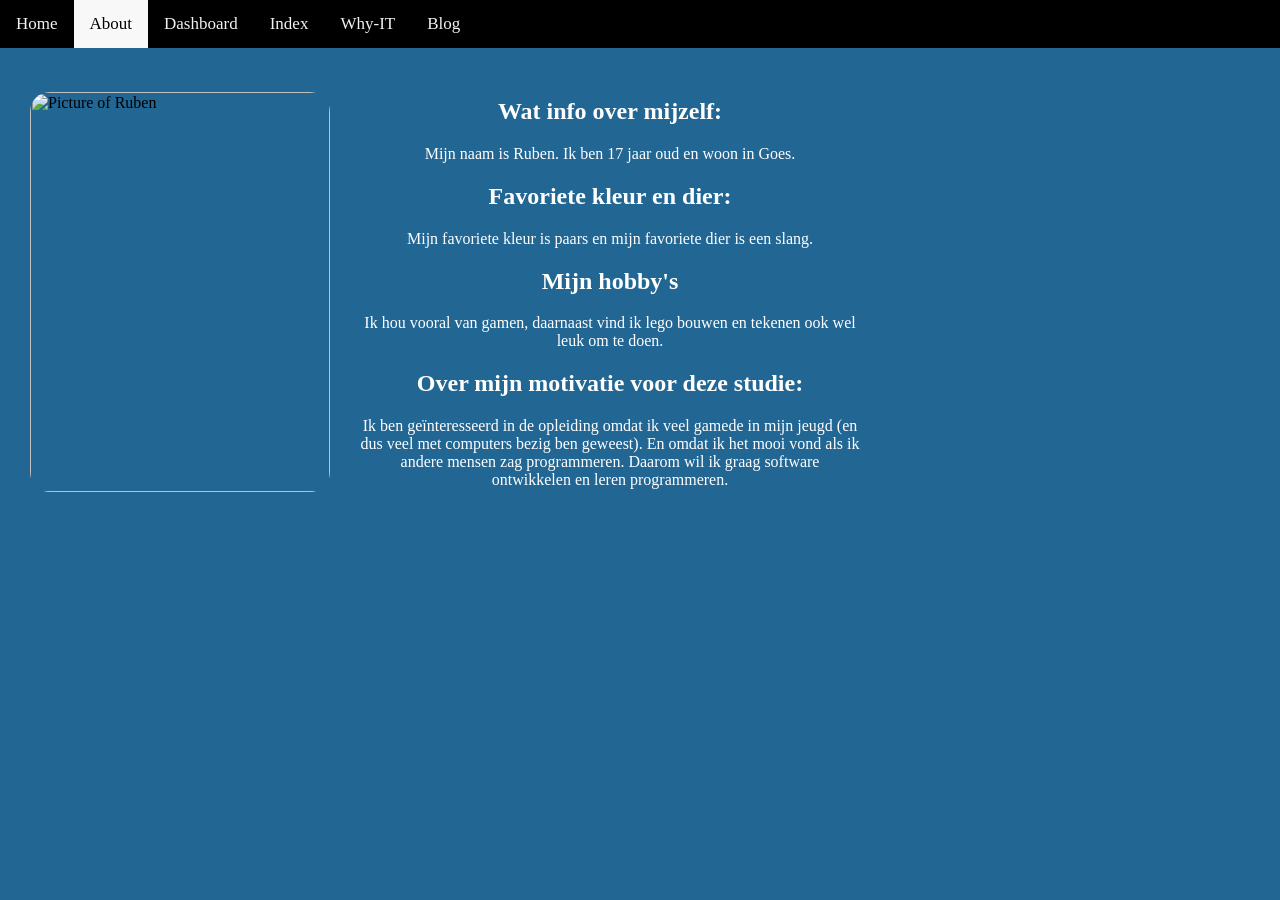
==== about.html @ 3eced34e "Save latest website changes" ====
<DOCTYPE html>
    <html>

    <head>
    <title>Profile</title>    
    </head>
    <link rel="stylesheet" href="style.css">

    <body>
        <div class="topnav">
  <a href="profile.html">Home</a>
  <a class="active" href="about.html">About</a>
  <a href="dashboard.html">Dashboard</a>
  <a href="index.html">Index</a>
  <a href="why-it.html">Why-IT</a>
  <a href="blog.html">Blog</a>
</div>
      <div class="about">
    <img src="https://cdn.discordapp.com/attachments/1208108488035672106/1536453632185073704/20260722_164347.jpg?ex=6a9a70b3&is=6a991f33&hm=cbbdc9ba0c0e3b7975a08308f835176b50902ed363e5f5475d94e28af100e6da&"
         alt="Picture of Ruben">

    <div>
        <h2 class="h2">Wat info over mijzelf:</h2>
        <p>Mijn naam is Ruben. Ik ben 17 jaar oud en woon in Goes.</p>

        <h2 class="h2">Favoriete kleur en dier:</h2>
        <p>Mijn favoriete kleur is paars en mijn favoriete dier is een slang.</p>

        <h2 class="h2">Mijn hobby's</h2>
        <p>Ik hou vooral van gamen, daarnaast vind ik lego bouwen en tekenen ook wel leuk om te doen.</p>

        <h2 class="h2">Over mijn motivatie voor deze studie:</h2>
        <p>
            Ik ben geïnteresseerd in de opleiding omdat ik veel gamede in mijn jeugd
            (en dus veel met computers bezig ben geweest). En omdat ik het mooi vond
            als ik andere mensen zag programmeren. Daarom wil ik graag software
            ontwikkelen en leren programmeren.
        </p>
    </div>
</div>
  

    </body>

    </html>
---- style.css ----
p, h2 {
    color: white;
    font-family: sans-serif: font-size: 40px;
    text-align: center;
}

body {
    background-color: rgb(34, 102, 148);
    margin:0%;
}


.topnav {
    background-color: #000000;
    overflow: hidden;
}

/* Style the links inside the navigation bar */
.topnav a {
    float: left;
    color: #f2f2f2;
    text-align: center;
    padding: 14px 16px;
    text-decoration: none;
    font-size: 17px;
}

/* Change the color of links on hover */
.topnav a:hover {
    background-color: #ddd;
    color: rgb(8, 7, 7);
}

/* Add a color to the active/current link */
.topnav a.active {
    background-color: #f8f8f8;
    color: rgb(0, 0, 0);
}
table, th, td {
  border: 1px solid black;
  border-collapse: collapse;
}

.about {
    display: flex;
    align-items: center;
    gap: 30px;
    margin: 30px;
}

.about img {
    width: 300px;
    height: 400px;
    border-radius: 20px;
}

.about > div {
    max-width: 500px;
}
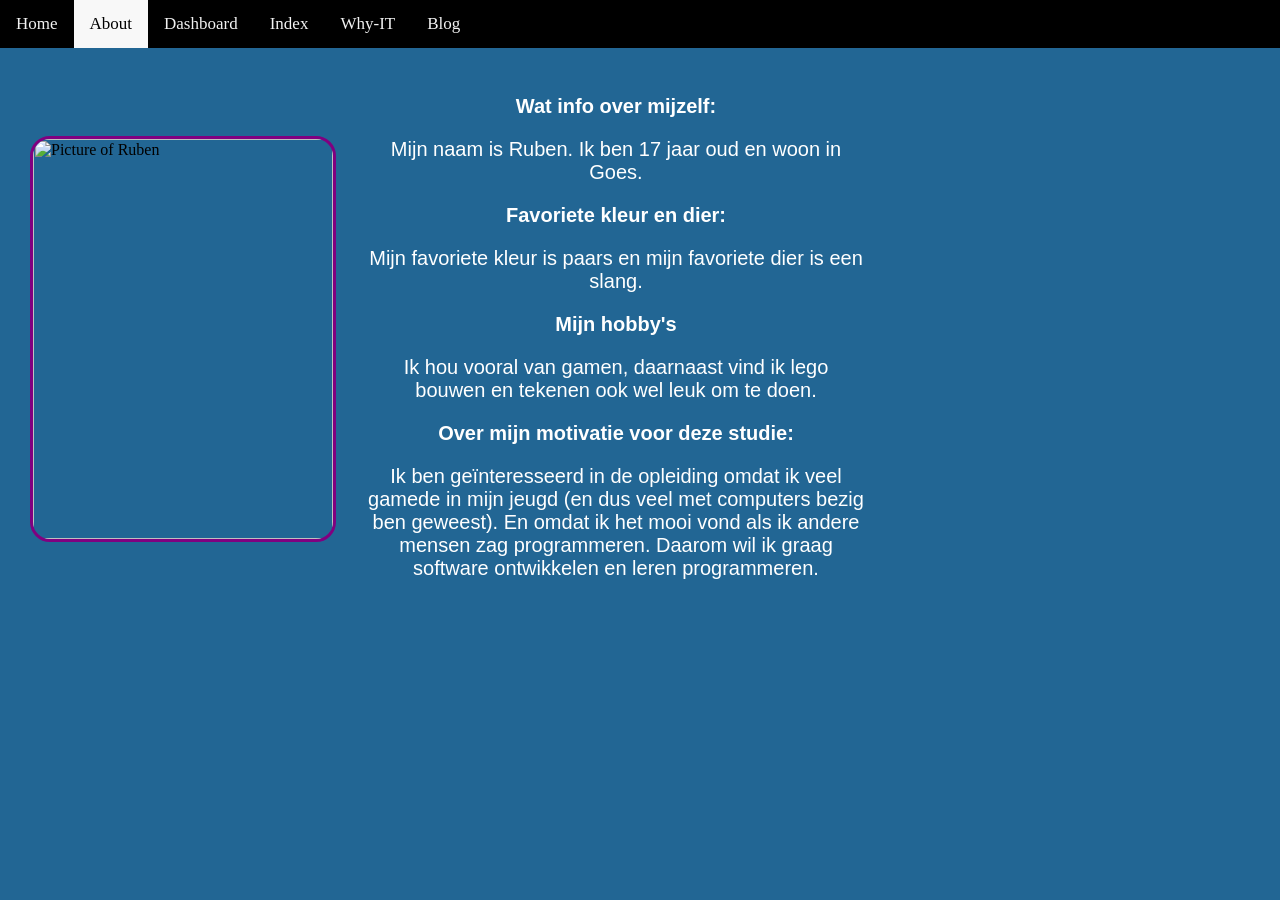
==== commit a07e5f9d: "Fix shared stylesheet paths" ====
--- a/about.html
+++ b/about.html
@@ -4,8 +4,9 @@
     <head>
     <title>Profile</title>    
     </head>
-    <link rel="stylesheet" href="style.css">
-
+    <link rel="stylesheet" href="resources/style.css">
+    <meta name="viewport" content="width=device-width, initial-scale=1.0">
+    <meta charset="UTF-8">
     <body>
         <div class="topnav">
   <a href="profile.html">Home</a>
--- a/resources/style.css
+++ b/resources/style.css
@@ -0,0 +1,75 @@
+
+p, h2 {
+    color: white;
+    font-family: sans-serif;
+    font-size: 20px;
+    text-align: center;
+}
+
+body {
+    background-color: rgb(34, 102, 148);
+    margin:0%;
+}
+
+
+.topnav {
+    background-color: #000000;
+    overflow: hidden;
+}
+
+/* Style the links inside the navigation bar */
+.topnav a {
+    float: left;
+    color: #f2f2f2;
+    text-align: center;
+    padding: 14px 16px;
+    text-decoration: none;
+    font-size: 17px;
+}
+
+/* Change the color of links on hover */
+.topnav a:hover {
+    background-color: #ddd;
+    color: rgb(8, 7, 7);
+}
+
+/* Add a color to the active/current link */
+.topnav a.active {
+    background-color: #f8f8f8;
+    color: rgb(0, 0, 0);
+}
+
+.about {
+    display: flex;
+    align-items: center;
+    gap: 30px;
+    margin: 30px;
+}
+
+.about img {
+    width: 300px;
+    height: 400px;
+    border-radius: 20px;
+}
+
+.about > div {
+    max-width: 500px;
+}
+
+table, th, td {
+    border: 1px solid black;
+    border-collapse: collapse;
+}
+
+tr:hover td {
+    background-color: #D6EEEE;
+}
+
+.about img {
+    width: 300px;
+    height: 400px;
+    border-radius: 20px;
+    border: 3px solid purple;
+}
+
+
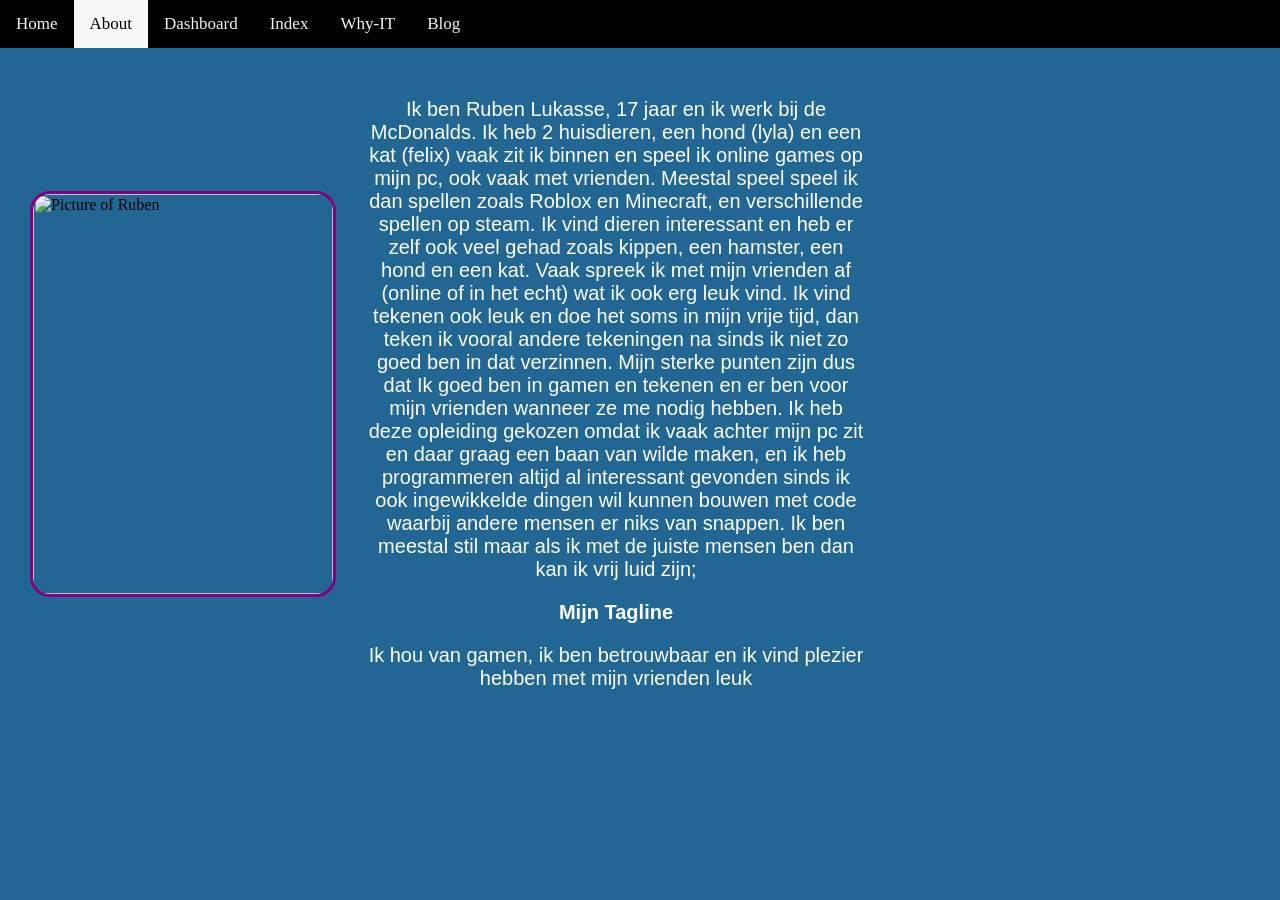
==== commit 52937bfd: "updated about me and made a images map" ====
--- a/about.html
+++ b/about.html
@@ -2,44 +2,47 @@
     <html>
 
     <head>
-    <title>Profile</title>    
+        <title>Profile</title>
     </head>
     <link rel="stylesheet" href="resources/style.css">
     <meta name="viewport" content="width=device-width, initial-scale=1.0">
     <meta charset="UTF-8">
+
     <body>
         <div class="topnav">
-  <a href="profile.html">Home</a>
-  <a class="active" href="about.html">About</a>
-  <a href="dashboard.html">Dashboard</a>
-  <a href="index.html">Index</a>
-  <a href="why-it.html">Why-IT</a>
-  <a href="blog.html">Blog</a>
-</div>
-      <div class="about">
-    <img src="https://cdn.discordapp.com/attachments/1208108488035672106/1536453632185073704/20260722_164347.jpg?ex=6a9a70b3&is=6a991f33&hm=cbbdc9ba0c0e3b7975a08308f835176b50902ed363e5f5475d94e28af100e6da&"
-         alt="Picture of Ruben">
+            <a href="profile.html">Home</a>
+            <a class="active" href="about.html">About</a>
+            <a href="dashboard.html">Dashboard</a>
+            <a href="index.html">Index</a>
+            <a href="why-it.html">Why-IT</a>
+            <a href="blog.html">Blog</a>
 
-    <div>
-        <h2 class="h2">Wat info over mijzelf:</h2>
-        <p>Mijn naam is Ruben. Ik ben 17 jaar oud en woon in Goes.</p>
+        </div>
+        <div class="about">
+            <img src="https://cdn.discordapp.com/attachments/1208108488035672106/1536453632185073704/20260722_164347.jpg?ex=6aa3ab33&is=6aa259b3&hm=45b17076a4ef8824789e2571dfac19131b24b6617fc754a4b1153246823853fa&"
+                alt="Picture of Ruben">
 
-        <h2 class="h2">Favoriete kleur en dier:</h2>
-        <p>Mijn favoriete kleur is paars en mijn favoriete dier is een slang.</p>
+            <div>
+                <p>Ik ben Ruben Lukasse, 17 jaar en ik werk bij de McDonalds. Ik heb 2 huisdieren, een hond (lyla) en
+                    een kat (felix) vaak zit ik binnen en speel ik online games op mijn pc, ook vaak met vrienden. Meestal speel
+                    speel ik dan spellen zoals Roblox en Minecraft, en verschillende spellen op steam. Ik vind dieren
+                    interessant en heb er zelf ook veel gehad zoals kippen, een hamster, een hond en een kat. Vaak spreek
+                    ik met mijn vrienden af (online of in het echt) wat ik ook erg leuk vind. Ik vind tekenen ook leuk
+                    en doe het soms in mijn vrije tijd, dan teken ik vooral andere tekeningen na sinds ik niet zo
+                    goed ben in dat verzinnen. Mijn sterke punten zijn dus dat Ik goed ben in gamen en tekenen en er ben voor mijn vrienden wanneer
+                    ze me nodig hebben.
 
-        <h2 class="h2">Mijn hobby's</h2>
-        <p>Ik hou vooral van gamen, daarnaast vind ik lego bouwen en tekenen ook wel leuk om te doen.</p>
+                    Ik heb deze opleiding gekozen omdat ik vaak achter mijn pc zit en daar graag een baan van wilde
+                    maken, en ik heb programmeren altijd al interessant gevonden sinds ik ook ingewikkelde dingen wil
+                    kunnen bouwen met code waarbij andere mensen er niks van snappen. Ik ben meestal stil maar als ik
+                    met de juiste mensen ben dan kan ik vrij luid zijn; 
+                </p>
+                <h2>Mijn Tagline</h2>
+                <p>Ik hou van gamen, ik ben betrouwbaar en ik vind plezier hebben met mijn vrienden leuk </p>
 
-        <h2 class="h2">Over mijn motivatie voor deze studie:</h2>
-        <p>
-            Ik ben geïnteresseerd in de opleiding omdat ik veel gamede in mijn jeugd
-            (en dus veel met computers bezig ben geweest). En omdat ik het mooi vond
-            als ik andere mensen zag programmeren. Daarom wil ik graag software
-            ontwikkelen en leren programmeren.
-        </p>
-    </div>
-</div>
-  
+            </div>
+        </div>
+
 
     </body>
 
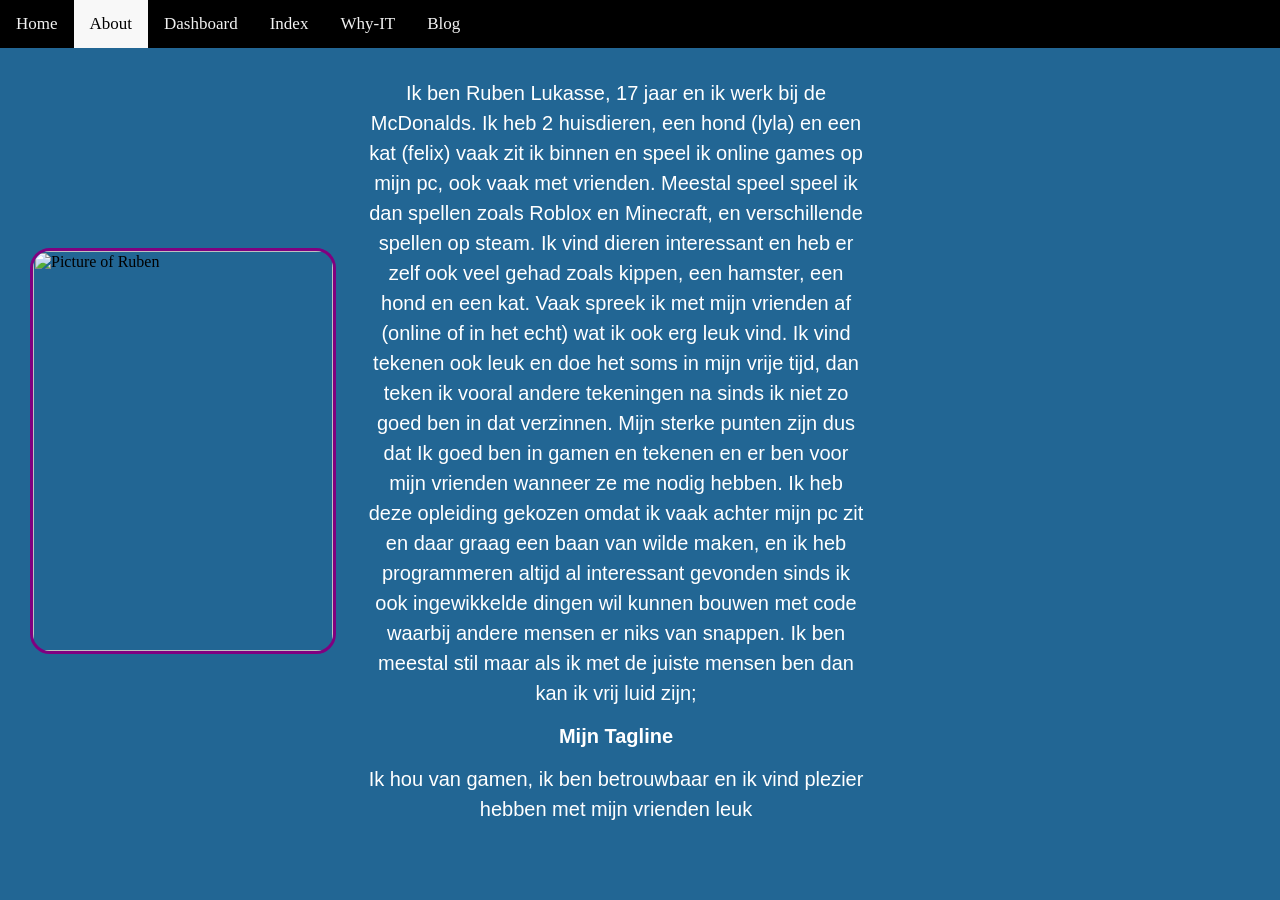
==== commit 008a9161: "updated why-it + fixed image" ====
--- a/about.html
+++ b/about.html
@@ -19,23 +19,26 @@
 
         </div>
         <div class="about">
-            <img src="https://cdn.discordapp.com/attachments/1208108488035672106/1536453632185073704/20260722_164347.jpg?ex=6aa3ab33&is=6aa259b3&hm=45b17076a4ef8824789e2571dfac19131b24b6617fc754a4b1153246823853fa&"
-                alt="Picture of Ruben">
+            <img src="https://i.ibb.co/rK8r3Lgw/ruben.jpg" alt="Picture of Ruben">
+
 
             <div>
                 <p>Ik ben Ruben Lukasse, 17 jaar en ik werk bij de McDonalds. Ik heb 2 huisdieren, een hond (lyla) en
-                    een kat (felix) vaak zit ik binnen en speel ik online games op mijn pc, ook vaak met vrienden. Meestal speel
+                    een kat (felix) vaak zit ik binnen en speel ik online games op mijn pc, ook vaak met vrienden.
+                    Meestal speel
                     speel ik dan spellen zoals Roblox en Minecraft, en verschillende spellen op steam. Ik vind dieren
-                    interessant en heb er zelf ook veel gehad zoals kippen, een hamster, een hond en een kat. Vaak spreek
+                    interessant en heb er zelf ook veel gehad zoals kippen, een hamster, een hond en een kat. Vaak
+                    spreek
                     ik met mijn vrienden af (online of in het echt) wat ik ook erg leuk vind. Ik vind tekenen ook leuk
                     en doe het soms in mijn vrije tijd, dan teken ik vooral andere tekeningen na sinds ik niet zo
-                    goed ben in dat verzinnen. Mijn sterke punten zijn dus dat Ik goed ben in gamen en tekenen en er ben voor mijn vrienden wanneer
+                    goed ben in dat verzinnen. Mijn sterke punten zijn dus dat Ik goed ben in gamen en tekenen en er ben
+                    voor mijn vrienden wanneer
                     ze me nodig hebben.
 
                     Ik heb deze opleiding gekozen omdat ik vaak achter mijn pc zit en daar graag een baan van wilde
                     maken, en ik heb programmeren altijd al interessant gevonden sinds ik ook ingewikkelde dingen wil
                     kunnen bouwen met code waarbij andere mensen er niks van snappen. Ik ben meestal stil maar als ik
-                    met de juiste mensen ben dan kan ik vrij luid zijn; 
+                    met de juiste mensen ben dan kan ik vrij luid zijn;
                 </p>
                 <h2>Mijn Tagline</h2>
                 <p>Ik hou van gamen, ik ben betrouwbaar en ik vind plezier hebben met mijn vrienden leuk </p>
--- a/resources/style.css
+++ b/resources/style.css
@@ -72,4 +72,13 @@
     border: 3px solid purple;
 }
 
+p {
+    max-width: 700px;
+    margin: 0 auto;
+    text-align: center;
+    line-height: 1.5;
+}
 
+.intro {
+    margin-bottom: 40px;
+}
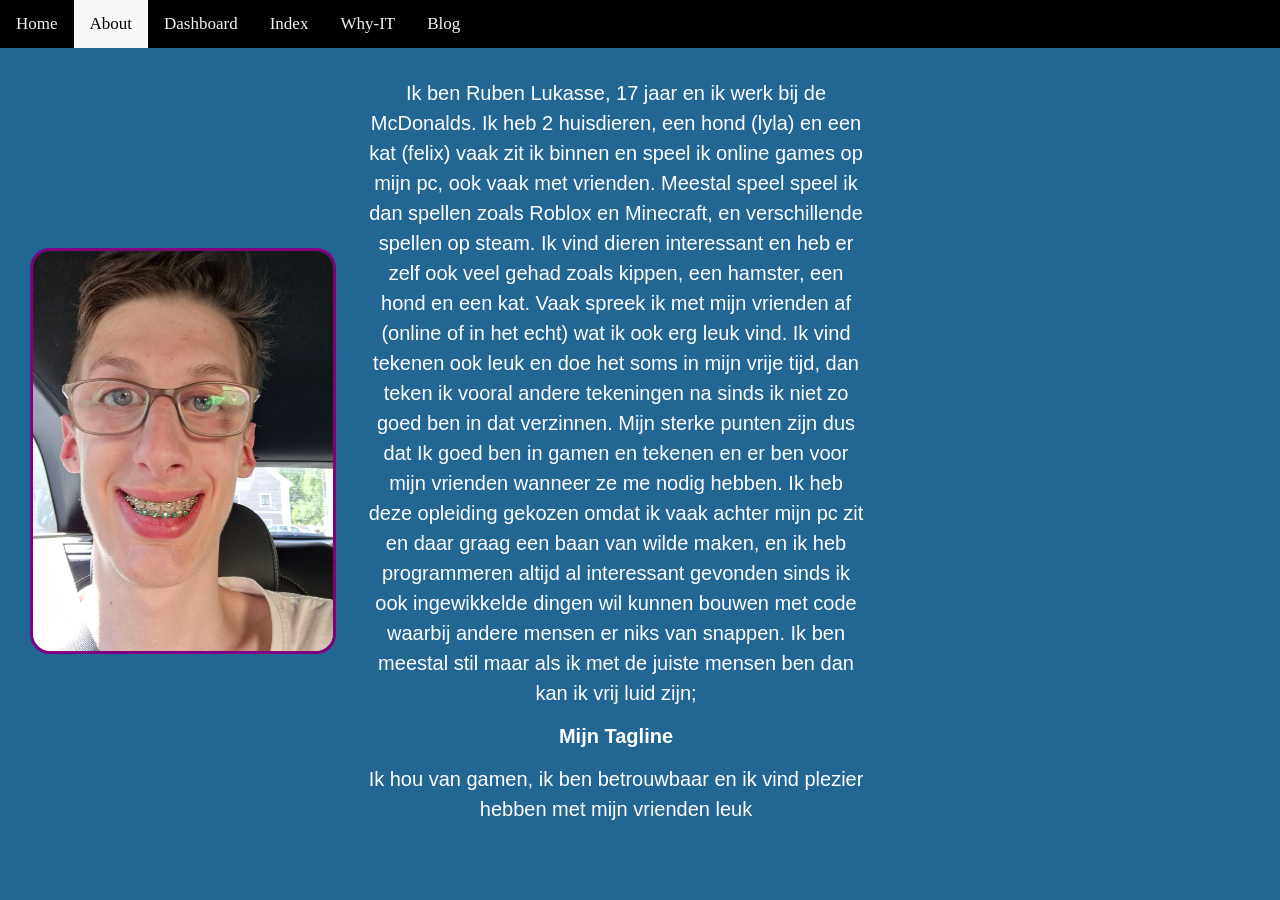
==== commit 5e27ac75: "fixed image" ====
--- a/about.html
+++ b/about.html
@@ -19,7 +19,7 @@
 
         </div>
         <div class="about">
-            <img src="https://i.ibb.co/rK8r3Lgw/ruben.jpg" alt="Picture of Ruben">
+            <img src= "resources/ruben.jpg" alt="Picture of Ruben">
 
 
             <div>
--- a/resources/style.css
+++ b/resources/style.css
@@ -79,6 +79,83 @@
     line-height: 1.5;
 }
 
+.sidebar {
+    width: 130px;
+    height: calc(100% - 48px);
+    position: fixed;
+    top: 48px;
+    left: 0;
+    background-color: black;
+}
+
+.sidebar a {
+    display: block;
+    color: white;
+    text-decoration: none;
+    padding: 12px 10px;
+    font-size: 16px;
+}
+
+.sidebar a:hover {
+    background-color: #ddd;
+    color: rgb(8, 7, 7);
+}
+
+.direction-main {
+    margin-left: 200px;
+    padding: 40px 20px;
+}
+
+.direction-title {
+    color: white;
+    text-align: center;
+    font-family: sans-serif;
+    margin-bottom: 25px;
+}
+
+.direction-grid {
+    display: grid;
+    grid-template-columns: repeat(2, minmax(220px, 1fr));
+    gap: 20px;
+    width: min(800px, 80vw);
+    margin: 0 auto;
+}
+
+.direction-box {
+    background-color: rgba(255, 255, 255, 0.08);
+    border: 1px solid rgba(255, 255, 255, 0.2);
+    border-radius: 12px;
+    padding: 20px;
+    min-height: 240px;
+    box-sizing: border-box;
+    transition: 0.2s ease-in-out;
+    position: relative;
+}
+
+.direction-box:hover {
+    background-color: rgba(255, 255, 255, 0.18);
+    transform: translateY(-2px);
+    box-shadow: 0 8px 18px rgba(0, 0, 0, 0.18);
+}
+
+.direction-box h3 {
+    color: white;
+    font-family: sans-serif;
+    margin-top: 0;
+    margin-bottom: 12px;
+    text-align: left;
+}
+
+.direction-box p {
+    color: white;
+    font-family: sans-serif;
+    font-size: 16px;
+    line-height: 1.5;
+    text-align: left;
+    margin: 0;
+    max-width: none;
+}
+
 .intro {
     margin-bottom: 40px;
 }
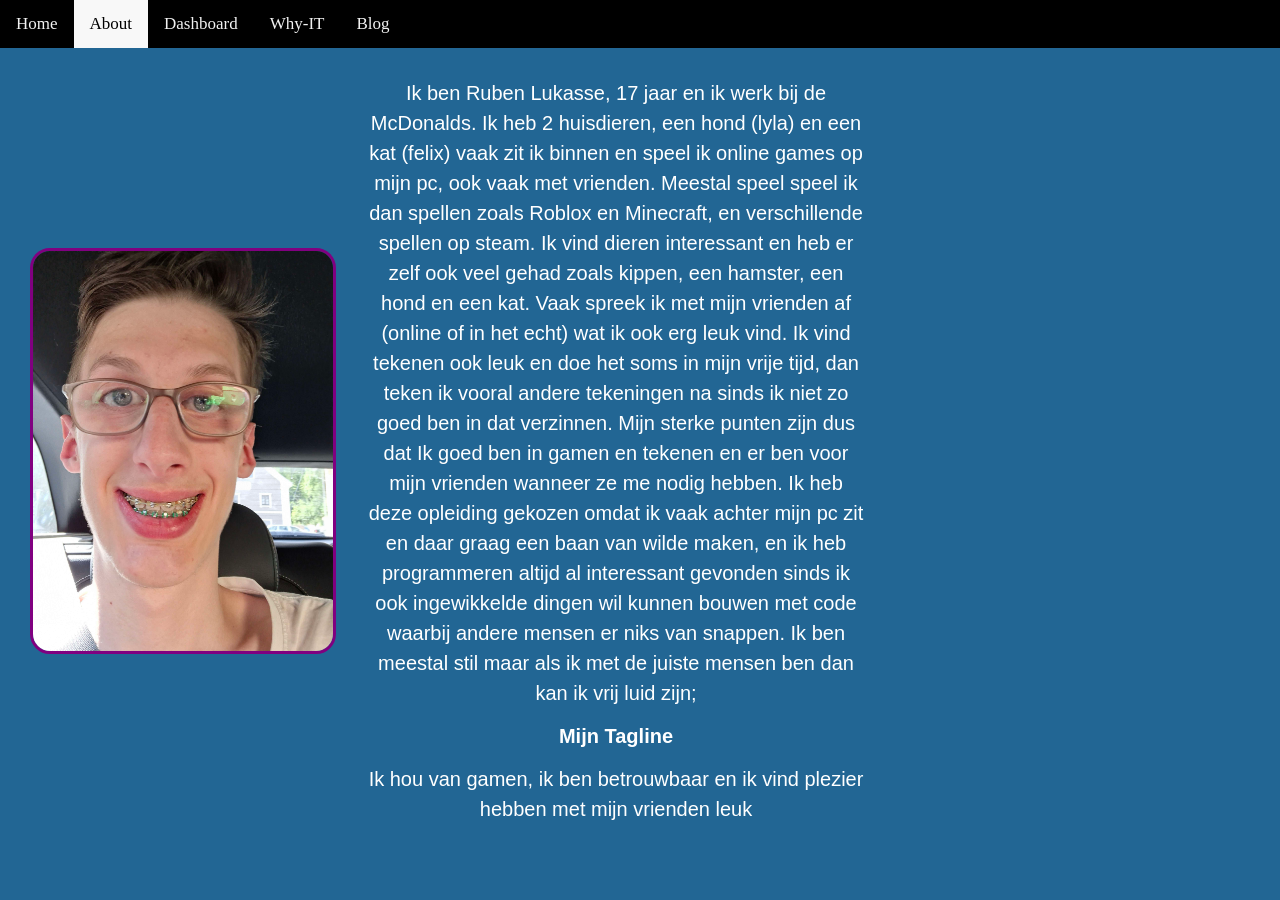
==== commit 1490005f: "fixed sidebar need to add image" ====
--- a/about.html
+++ b/about.html
@@ -13,7 +13,6 @@
             <a href="profile.html">Home</a>
             <a class="active" href="about.html">About</a>
             <a href="dashboard.html">Dashboard</a>
-            <a href="index.html">Index</a>
             <a href="why-it.html">Why-IT</a>
             <a href="blog.html">Blog</a>
 
--- a/resources/style.css
+++ b/resources/style.css
@@ -4,6 +4,11 @@
     font-family: sans-serif;
     font-size: 20px;
     text-align: center;
+}
+
+.h2 {
+    text-align: center;
+    margin: 28px 0 20px;
 }
 
 body {
@@ -56,13 +61,46 @@
     max-width: 500px;
 }
 
-table, th, td {
+table {
     border: 1px solid black;
     border-collapse: collapse;
-}
-
-tr:hover td {
-    background-color: #D6EEEE;
+    color: white;
+    margin: 0 auto;
+    width: min(1100px, 82vw);
+    font-size: 18px;
+}
+
+th, td {
+    border: 1px solid black;
+    padding: 12px 14px;
+    color: white;
+}
+
+.dashboard:has(.row-highlight-1:hover) .row-highlight-1,
+.dashboard:has(.row-highlight-1:hover) .row-highlight-quarter-1,
+.dashboard:has(.row-highlight-2:hover) .row-highlight-2,
+.dashboard:has(.row-highlight-2:hover) .row-highlight-quarter-1,
+.dashboard:has(.row-highlight-3:hover) .row-highlight-3,
+.dashboard:has(.row-highlight-3:hover) .row-highlight-quarter-1,
+.dashboard:has(.row-highlight-4:hover) .row-highlight-4,
+.dashboard:has(.row-highlight-4:hover) .row-highlight-quarter-2,
+.dashboard:has(.row-highlight-5:hover) .row-highlight-5,
+.dashboard:has(.row-highlight-5:hover) .row-highlight-quarter-2,
+.dashboard:has(.row-highlight-6:hover) .row-highlight-6,
+.dashboard:has(.row-highlight-6:hover) .row-highlight-quarter-2,
+.dashboard:has(.row-highlight-7:hover) .row-highlight-7,
+.dashboard:has(.row-highlight-7:hover) .row-highlight-quarter-3,
+.dashboard:has(.row-highlight-8:hover) .row-highlight-8,
+.dashboard:has(.row-highlight-8:hover) .row-highlight-quarter-3,
+.dashboard:has(.row-highlight-9:hover) .row-highlight-9,
+.dashboard:has(.row-highlight-9:hover) .row-highlight-quarter-3,
+.dashboard:has(.row-highlight-10:hover) .row-highlight-10,
+.dashboard:has(.row-highlight-10:hover) .row-highlight-quarter-4,
+.dashboard:has(.row-highlight-11:hover) .row-highlight-11,
+.dashboard:has(.row-highlight-11:hover) .row-highlight-quarter-4,
+.dashboard:has(.row-highlight-12:hover) .row-highlight-12,
+.dashboard:has(.row-highlight-12:hover) .row-highlight-quarter-4 {
+    background-color: rgba(128, 128, 128, 0.6);
 }
 
 .about img {
@@ -78,14 +116,14 @@
     text-align: center;
     line-height: 1.5;
 }
-
+/* alle dingen met de sidebar hierna */
 .sidebar {
     width: 130px;
-    height: calc(100% - 48px);
-    position: fixed;
     top: 48px;
+    bottom: 0;
     left: 0;
     background-color: black;
+    z-index: 10;
 }
 
 .sidebar a {
@@ -100,36 +138,71 @@
     background-color: #ddd;
     color: rgb(8, 7, 7);
 }
-
+/* alle code voor de boxes */
 .direction-main {
-    margin-left: 200px;
-    padding: 40px 20px;
+    margin-left: 120px;
+    padding: 40px 30px 40px 10px;
 }
 
 .direction-title {
     color: white;
-    text-align: center;
+    text-align: left;
     font-family: sans-serif;
     margin-bottom: 25px;
+    margin-left: 0;
+    width: min(820px, 82vw);
+}
+
+.direction-layout {
+    display: flex;
+    gap: 26px;
+    align-items: flex-start;
+    width: min(1100px, 90vw);
+    margin-top: 18px;
+    justify-content: flex-start;
+}
+
+.direction-summary-grid {
+    display: grid;
+    grid-template-columns: 1fr;
+    gap: 18px;
+    width: 340px;
+    flex-shrink: 0;
+    margin-top: 32px;
+    margin-left: 35px;
+}
+
+.direction-summary-title {
+    color: white;
+    font-family: sans-serif;
+    font-size: 22px;
+    margin: 0 0 6px 0;
+    text-align: left;
 }
 
 .direction-grid {
     display: grid;
-    grid-template-columns: repeat(2, minmax(220px, 1fr));
-    gap: 20px;
-    width: min(800px, 80vw);
-    margin: 0 auto;
+    grid-template-columns: repeat(2, minmax(210px, 1fr));
+    gap: 18px;
+    flex: 1;
+    min-width: 0;
 }
 
 .direction-box {
     background-color: rgba(255, 255, 255, 0.08);
     border: 1px solid rgba(255, 255, 255, 0.2);
     border-radius: 12px;
-    padding: 20px;
-    min-height: 240px;
+    padding: 18px 20px;
+    min-height: 250px;
     box-sizing: border-box;
     transition: 0.2s ease-in-out;
     position: relative;
+}
+
+.direction-box-small {
+    min-height: 260px;
+    width: 100%;
+    min-width: 240px;
 }
 
 .direction-box:hover {
@@ -146,14 +219,53 @@
     text-align: left;
 }
 
+.direction-list {
+    color: white;
+    font-family: sans-serif;
+    font-size: 16px;
+    line-height: 1.7;
+    margin: 0;
+    padding-left: 22px;
+    text-align: left;
+}
+
+.direction-list li {
+    margin-bottom: 8px;
+}
+
 .direction-box p {
     color: white;
     font-family: sans-serif;
     font-size: 16px;
-    line-height: 1.5;
+    line-height: 1.7;
     text-align: left;
     margin: 0;
     max-width: none;
+}
+
+.direction-divider {
+    border: 0;
+    border-top: 1px solid rgba(255, 255, 255, 0.7);
+    width: min(1100px, 82vw);
+    margin: 30px 0 22px;
+}
+
+.direction-message-title {
+    color: white;
+    font-family: sans-serif;
+    font-size: 24px;
+    text-align: left;
+    margin: 0 0 12px;
+}
+
+.direction-message {
+    color: white;
+    font-family: sans-serif;
+    font-size: 18px;
+    line-height: 1.8;
+    text-align: left;
+    max-width: 1100px;
+    margin: 0;
 }
 
 .intro {
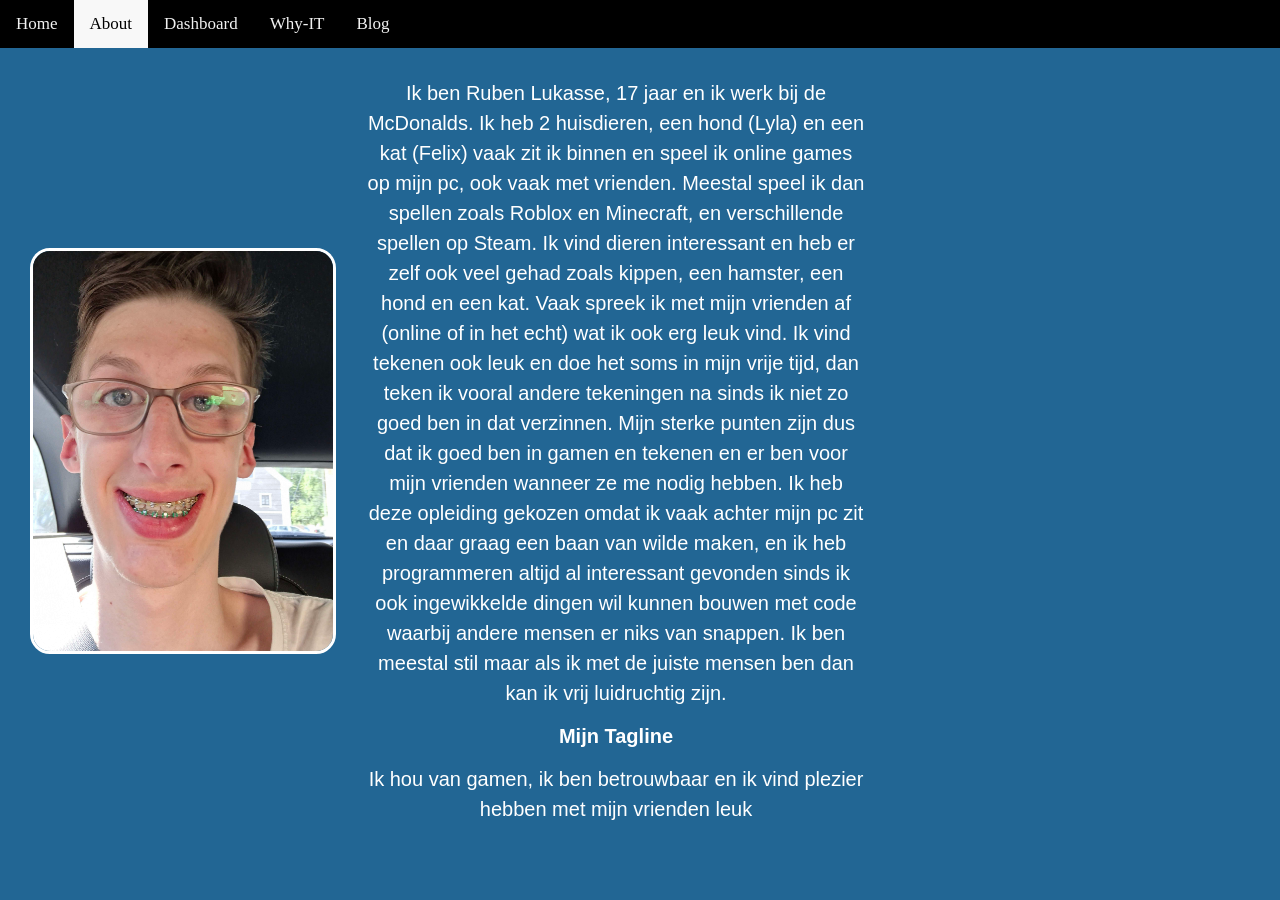
==== commit 35cca4c8: "alle shit verplaats en gefixt" ====
--- a/about.html
+++ b/about.html
@@ -10,7 +10,7 @@
 
     <body>
         <div class="topnav">
-            <a href="profile.html">Home</a>
+            <a href="index.html">Home</a>
             <a class="active" href="about.html">About</a>
             <a href="dashboard.html">Dashboard</a>
             <a href="why-it.html">Why-IT</a>
@@ -22,22 +22,22 @@
 
 
             <div>
-                <p>Ik ben Ruben Lukasse, 17 jaar en ik werk bij de McDonalds. Ik heb 2 huisdieren, een hond (lyla) en
-                    een kat (felix) vaak zit ik binnen en speel ik online games op mijn pc, ook vaak met vrienden.
+                <p>Ik ben Ruben Lukasse, 17 jaar en ik werk bij de McDonalds. Ik heb 2 huisdieren, een hond (Lyla) en
+                    een kat (Felix) vaak zit ik binnen en speel ik online games op mijn pc, ook vaak met vrienden.
                     Meestal speel
-                    speel ik dan spellen zoals Roblox en Minecraft, en verschillende spellen op steam. Ik vind dieren
+                    ik dan spellen zoals Roblox en Minecraft, en verschillende spellen op Steam. Ik vind dieren
                     interessant en heb er zelf ook veel gehad zoals kippen, een hamster, een hond en een kat. Vaak
                     spreek
                     ik met mijn vrienden af (online of in het echt) wat ik ook erg leuk vind. Ik vind tekenen ook leuk
                     en doe het soms in mijn vrije tijd, dan teken ik vooral andere tekeningen na sinds ik niet zo
-                    goed ben in dat verzinnen. Mijn sterke punten zijn dus dat Ik goed ben in gamen en tekenen en er ben
+                    goed ben in dat verzinnen. Mijn sterke punten zijn dus dat ik goed ben in gamen en tekenen en er ben
                     voor mijn vrienden wanneer
                     ze me nodig hebben.
 
                     Ik heb deze opleiding gekozen omdat ik vaak achter mijn pc zit en daar graag een baan van wilde
                     maken, en ik heb programmeren altijd al interessant gevonden sinds ik ook ingewikkelde dingen wil
                     kunnen bouwen met code waarbij andere mensen er niks van snappen. Ik ben meestal stil maar als ik
-                    met de juiste mensen ben dan kan ik vrij luid zijn;
+                    met de juiste mensen ben dan kan ik vrij luidruchtig zijn.
                 </p>
                 <h2>Mijn Tagline</h2>
                 <p>Ik hou van gamen, ik ben betrouwbaar en ik vind plezier hebben met mijn vrienden leuk </p>
--- a/resources/style.css
+++ b/resources/style.css
@@ -107,7 +107,7 @@
     width: 300px;
     height: 400px;
     border-radius: 20px;
-    border: 3px solid purple;
+    border: 3px solid white;
 }
 
 p {
@@ -141,7 +141,7 @@
 /* alle code voor de boxes */
 .direction-main {
     margin-left: 120px;
-    padding: 40px 30px 40px 10px;
+    padding: 20px 30px 40px 10px;
 }
 
 .direction-title {
@@ -162,24 +162,6 @@
     justify-content: flex-start;
 }
 
-.direction-summary-grid {
-    display: grid;
-    grid-template-columns: 1fr;
-    gap: 18px;
-    width: 340px;
-    flex-shrink: 0;
-    margin-top: 32px;
-    margin-left: 35px;
-}
-
-.direction-summary-title {
-    color: white;
-    font-family: sans-serif;
-    font-size: 22px;
-    margin: 0 0 6px 0;
-    text-align: left;
-}
-
 .direction-grid {
     display: grid;
     grid-template-columns: repeat(2, minmax(210px, 1fr));
@@ -195,7 +177,7 @@
     padding: 18px 20px;
     min-height: 250px;
     box-sizing: border-box;
-    transition: 0.2s ease-in-out;
+    transition: border-color 0.2s ease-in-out;
     position: relative;
 }
 
@@ -205,10 +187,15 @@
     min-width: 240px;
 }
 
+.goals-grid {
+    display: grid;
+    grid-template-columns: repeat(2, minmax(0, 1fr));
+    gap: 18px;
+    width: min(1100px, 90vw);
+}
+
 .direction-box:hover {
-    background-color: rgba(255, 255, 255, 0.18);
-    transform: translateY(-2px);
-    box-shadow: 0 8px 18px rgba(0, 0, 0, 0.18);
+    border-color: rgba(255, 255, 255, 0.7);
 }
 
 .direction-box h3 {
@@ -270,4 +257,10 @@
 
 .intro {
     margin-bottom: 40px;
+}
+
+@media (max-width: 600px) {
+    .goals-grid {
+        grid-template-columns: 1fr;
+    }
 }
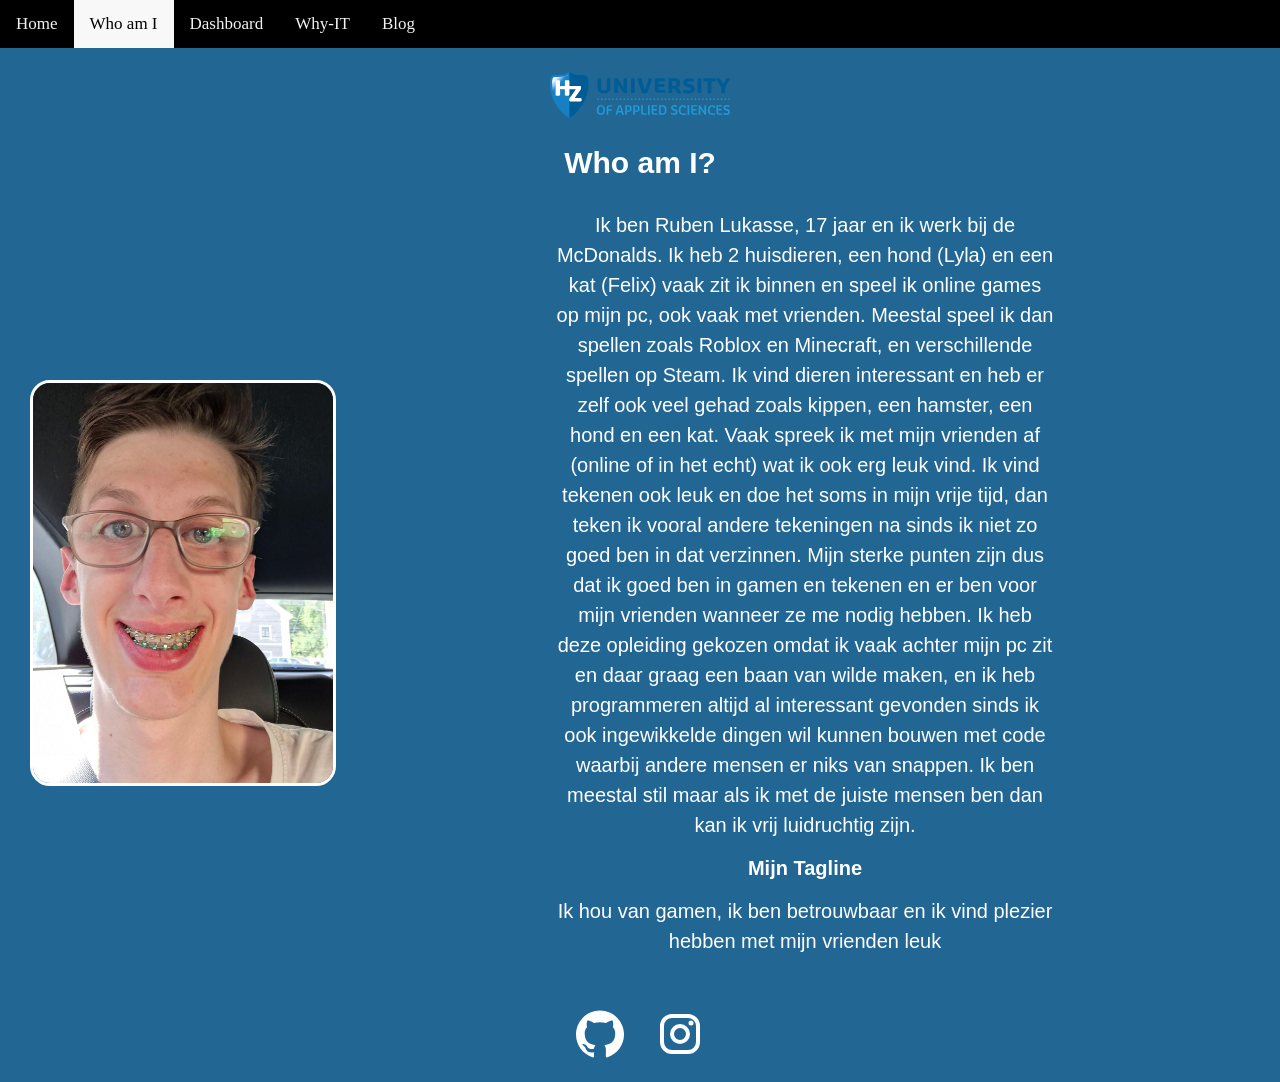
==== commit 098c858d: "Update portfolio pages and styling Co-authored-by: Copilot <223556219+Copilot@users.noreply.github.c" ====
--- a/about.html
+++ b/about.html
@@ -1,51 +1,15 @@
-<DOCTYPE html>
-    <html>
+<!DOCTYPE html>
+<html lang="nl">
 
-    <head>
-        <title>Profile</title>
-    </head>
-    <link rel="stylesheet" href="resources/style.css">
+<head>
+    <meta charset="UTF-8">
     <meta name="viewport" content="width=device-width, initial-scale=1.0">
-    <meta charset="UTF-8">
+    <meta http-equiv="refresh" content="0; url=who-am-i.html">
+    <title>Doorsturen naar Who am I?</title>
+</head>
 
-    <body>
-        <div class="topnav">
-            <a href="index.html">Home</a>
-            <a class="active" href="about.html">About</a>
-            <a href="dashboard.html">Dashboard</a>
-            <a href="why-it.html">Why-IT</a>
-            <a href="blog.html">Blog</a>
+<body>
+    <p>Je wordt doorgestuurd naar de <a href="who-am-i.html">Who am I?-pagina</a>.</p>
+</body>
 
-        </div>
-        <div class="about">
-            <img src= "resources/ruben.jpg" alt="Picture of Ruben">
-
-
-            <div>
-                <p>Ik ben Ruben Lukasse, 17 jaar en ik werk bij de McDonalds. Ik heb 2 huisdieren, een hond (Lyla) en
-                    een kat (Felix) vaak zit ik binnen en speel ik online games op mijn pc, ook vaak met vrienden.
-                    Meestal speel
-                    ik dan spellen zoals Roblox en Minecraft, en verschillende spellen op Steam. Ik vind dieren
-                    interessant en heb er zelf ook veel gehad zoals kippen, een hamster, een hond en een kat. Vaak
-                    spreek
-                    ik met mijn vrienden af (online of in het echt) wat ik ook erg leuk vind. Ik vind tekenen ook leuk
-                    en doe het soms in mijn vrije tijd, dan teken ik vooral andere tekeningen na sinds ik niet zo
-                    goed ben in dat verzinnen. Mijn sterke punten zijn dus dat ik goed ben in gamen en tekenen en er ben
-                    voor mijn vrienden wanneer
-                    ze me nodig hebben.
-
-                    Ik heb deze opleiding gekozen omdat ik vaak achter mijn pc zit en daar graag een baan van wilde
-                    maken, en ik heb programmeren altijd al interessant gevonden sinds ik ook ingewikkelde dingen wil
-                    kunnen bouwen met code waarbij andere mensen er niks van snappen. Ik ben meestal stil maar als ik
-                    met de juiste mensen ben dan kan ik vrij luidruchtig zijn.
-                </p>
-                <h2>Mijn Tagline</h2>
-                <p>Ik hou van gamen, ik ben betrouwbaar en ik vind plezier hebben met mijn vrienden leuk </p>
-
-            </div>
-        </div>
-
-
-    </body>
-
-    </html>+</html>
